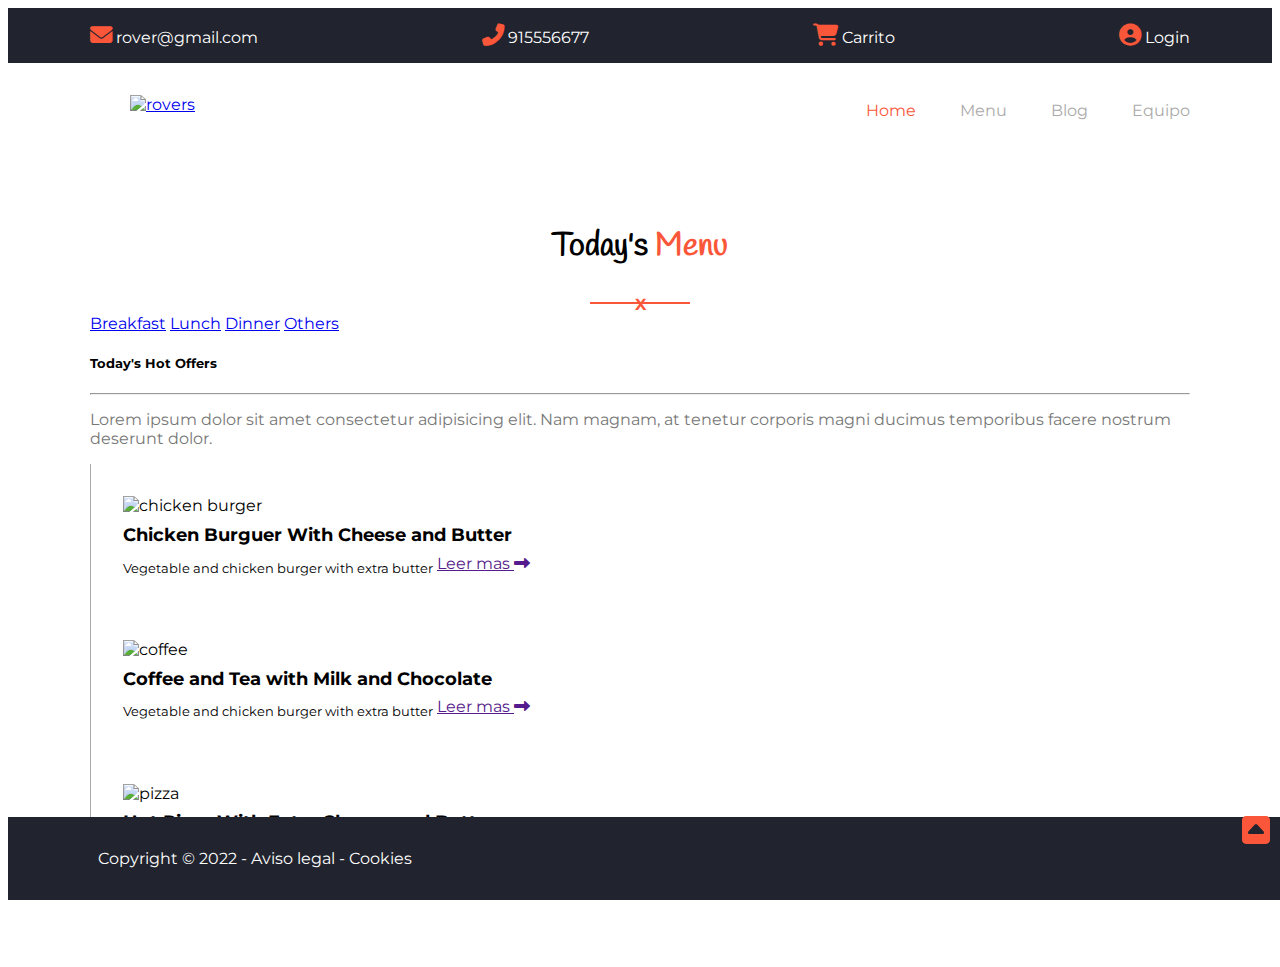
==== menu.html @ ae082ae6 "html de la pagina menu planteado. faltan estilos y recordar igualar todas las mayusculas y minuscula" ====
<!DOCTYPE html>
<html lang="es">

<head>
    <meta charset="UTF-8">
    <meta http-equiv="X-UA-Compatible" content="IE=edge">
    <meta name="viewport" content="width=device-width, initial-scale=1.0">
    <title>Hamburgueseria Rovers - Home</title>
    <link rel="stylesheet" href="./css/style_resuelto.css">
</head>

<body id="top">

    <div class="wrapper">
        <header>
            <div class="nav_top">
                <div class="container">
                    <div>
                        <a href="mailto:rovers@gmail.com" title="rover@gmail.com">
                            <i class="fa-solid fa-envelope"></i>
                            <span>rover@gmail.com</span>
                        </a>
                    </div>
                    <div>
                        <a href="tel:915556677" title="915556677">
                            <i class="fa-solid fa-phone-flip"></i>
                            <span>915556677</span>
                        </a>
                    </div>
                    <div>
                        <a href="#" title="Carrito">
                            <i class="fa-solid fa-shopping-cart"></i>
                            <span>Carrito</span>
                        </a>
                    </div>
                    <div>
                        <a href="#" title="Login">
                            <i class="fa-solid fa-user-circle"></i>
                            <span>Login</span>
                        </a>
                    </div>
                </div>
            </div>
            <nav>
                <div class="container">
                    <div>
                        <figure class="logo">
                            <a href="index.html">
                                <img src="./images/logo.jpg" alt="rovers">
                            </a>
                        </figure>
                        <div class="hamburguesa">
                            <div></div>
                            <div></div>
                            <div></div>
                        </div>
                    </div>
                    <ul class="menu">
                        <li><a href="index.html" class="activo">Home</a></li>
                        <li><a href="menu.html">Menu</a></li>
                        <li><a href="blog.html">Blog</a></li>
                        <li><a href="equipo.html">Equipo</a></li>
                    </ul>
                </div>
            </nav>
        </header>
        <main>

            <section id="menu">
                <div class="container">
                    <h2>Today's <span>Menu</span></h2>
                    <div class="underline">
                        <hr noshade="noshade">
                        <span>X</span>
                    </div>

                    <div class="grid_menu">
                        <nav>
                            <a href="#" class="active">Breakfast</a>
                            <a href="#">Lunch</a>
                            <a href="#">Dinner</a>
                            <a href="#">Others</a>
                        </nav>
                        <div>
                            <h5>Today's Hot Offers</h5>
                            <hr>
                            <p>Lorem ipsum dolor sit amet consectetur adipisicing elit. Nam magnam, at tenetur corporis
                                magni ducimus temporibus facere nostrum deserunt dolor.</p>
                        </div>
                        <article>
                            <div>
                                <img src="./images/t1.jpg" alt="chicken burger">
                                <h3>Chicken Burguer With Cheese and Butter</h3>
                                <sub>Vegetable and chicken burger with extra butter</sub>
                                <a href="" class="enlace_blogs">Leer mas <i
                                        class="fa-solid fa-long-arrow-alt-right"></i></a>
                            </div>
                        </article>
                        <article>
                            <div>
                                <img src="./images/t4.jpg" alt="coffee">
                                <h3>Coffee and Tea with Milk and Chocolate</h3>
                                <sub>Vegetable and chicken burger with extra butter</sub>
                                <a href="" class="enlace_blogs">Leer mas <i
                                        class="fa-solid fa-long-arrow-alt-right"></i></a>
                            </div>
                        </article>
                        <article>
                            <div>
                                <img src="./images/t3.jpg" alt="pizza">
                                <h3>Hot Pizza With Extra Cheese and Butter</h3>
                                <sub>Vegetable and chicken burger with extra butter</sub>
                                <a href="" class="enlace_blogs">Leer mas <i
                                        class="fa-solid fa-long-arrow-alt-right"></i></a>
                            </div>
                        </article>
                    </div>
                </div>
            </section>

        </main>
        <footer>
            <div class="container">
                <p>Copyright &copy 2022 - <a href="#">Aviso legal</a> - <a href="#">Cookies</a></p>
            </div>
        </footer>
        <div class="arriba">
            <a href="#top">
                <i class="fa-solid fa-square-caret-up"></i>
            </a>
        </div>

    </div>

</body>

</html>
---- css/style_resuelto.css ----
@import url(./reset.css);

/* Montserrat 400 y 700 Handlee */
/* fontawesome */
@import url(https://cdnjs.cloudflare.com/ajax/libs/font-awesome/6.1.1/css/all.min.css);

@import url('https://fonts.googleapis.com/css2?family=Handlee&family=Montserrat:wght@400;700&display=swap');

/* font-family: 'Handlee', cursive;
font-family: 'Montserrat', sans-serif; */

*{
    box-sizing: border-box;
}

img{
    width: 100%;
    height: auto;
    display: block;
}

html{
    /* Para generar un scroll animado con ancla */
    scroll-behavior: smooth;
}

:root{
    --fuentePrincipal:'Montserrat', sans-serif;
    --fuenteSecundaria:'Handlee', cursive;
    --colorPrincipal: #fa573a;
    --colorSecundario: #21242e;
    --fontSize: 1em;
    --anchoMaximo: 1100px;
    --marginGrid: 1em;
}

body{
    font-family: var(--fuentePrincipal);
    font-size: var(--fontSize);
}

.container{
    max-width: var(--anchoMaximo);
    margin: 0 auto;
    
}


/* INICIO HEADER----------------------------- */

header .nav_top{
    background-color: var(--colorSecundario);
    padding: var(--marginGrid);
}
header .nav_top .container{
    display: flex;
    justify-content: space-around;
}

header .nav_top a{
    color: var(--colorPrincipal);
    text-decoration: none;
}

header .nav_top a i{
    color: var(--colorPrincipal);
    font-size: 140%;
}

header .nav_top a span{
    color: white;
    display: none;
}

header nav{
    padding: var(--marginGrid);
}



header nav .logo{
    max-width: 100px;
    float:left
    
}



header nav .hamburguesa{
    float: right;
    cursor: pointer;
    width: 2em;
    
}

header nav .hamburguesa>div{
    border-bottom: solid 2px grey;
    
    margin-bottom: 0.625em; 
}


header nav .menu{
    clear:both;
    padding-top: 0.625;
    text-align: center;
}


header nav .menu a{ 
    display: block;
    text-decoration: none;
    padding: var(--marginGrid);
    color: #aaa;
    border-bottom: 1px solid #aaa; 
}


header nav .menu li:last-child a{
    border: 0px;
}

header nav .menu :is(.activo, a:hover){
    color: var(--colorPrincipal);
}

header nav:after{
    content: "";
    display: block;
    height: 0px;
    clear: both;
}

/* final header------------------------- */
footer{
    position: fixed;
    bottom: 0;
    width: 100%;
    background-color: var(--colorSecundario);
    color: white;
    padding: var(--marginGrid);
}

footer a{
    color: white;
    text-decoration: none;
}

footer a:hover{
    color: var(--colorPrincipal)
}

.arriba{
    position:fixed;
    bottom: 50px;
    right: 10px;
    font-size: 2em;
}

.arriba a{
    color: var(--colorPrincipal);
}


/* INICIO HERO */

.hero{
    background-image: url(../images/fondo.jpg);
    background-color: #999;
    background-blend-mode: multiply;
    height: 60vh;
    background-position: center center;
    background-size: cover;
    display: flex;
    
}

.hero .container{
    width: 95%;
    justify-content: center;
    display: flex;
    flex-direction: column;
}

.hero h1{
    font-family: var(--fuenteSecundaria);
    font-size: 230%;
    color: white;
}
.hero :is(h2, .container>div){
    margin: var(--marginGrid) 0;
}

.hero h2{
    color: var(--colorPrincipal);
    font-size: 125%;
    text-shadow: 2px 2px 2px 3px black;
}

.hero p{
    color: white;
    font-size: 115%;
}

.boton{
    display: inline-block;
    background-color: var(--colorPrincipal);
    padding: 1.15em;
    color: white;
    text-decoration: none;
    border: 1px solid var(--colorPrincipal)
}

.boton:hover{
    border: 1px solid var(--colorPrincipal);
    background-color: transparent;
}
.boton:hover i{
    transition: 0.5s;
    transform: translateX(5px);
}

.hero .social{
    width: 160px;
    display: flex;
    justify-content: space-between;
}

.hero .social a{
    color: white;
    text-decoration: none;
    font-size: 200%;
}


/* FINAL HERO */

/* INICIO OUR SERVICES */
section{
    padding:2.5em 0 4em 0
}

section h2{
    color: black;
    font-family: var(--fuenteSecundaria);
    font-size: 200%;
    text-align: center;
}
section h2 span{
    color: var(--colorPrincipal);
}

section .underline{
    position: relative;
    width: 100px;
    margin: 0 auto;
    font-weight: 700;
    color: var(--colorPrincipal);
    text-align: center;
}

section .underline hr{
    position: absolute;
    width: 100%;
    top:-1px;
    border-color: var(--colorPrincipal);
}
#ourservices .grid{
    display: grid;
    /* grid-template-columns */
    /* grid-template-rows */
    grid-template-columns:repeat(1fr);
    /* grid-template-columns: repeat(6, 1fr) 6 elementos repartidos en columnas de 1fr */
    /* GAP espacio entre columnas */
    gap: var(--marginGrid);
    padding: 0 var(--marginGrid);
}
section article{
    padding: calc(var(--marginGrid)*2) 0;
    border-bottom: 1px solid #aaa;
}
section article h3{
    font-weight: 700;
    margin: 0.5em 0;
    font-size: 110%;
}



section p{
    color: #777;
    line-height: 1.15em;
    margin-bottom: var(--marginGrid);
}

#ourservices article>div i{
    border: 1px solid var(--colorPrincipal);
    color: var(--colorPrincipal);
    font-size: 150%;
    padding: 0.5em
}

.fa-truck{
    transform: rotateY(180deg);
}

.enlace{
    text-decoration: none;
    color: var(--colorPrincipal);
    font-weight: 700;
}
/* FINAL OUR SERVICES */

/* --------------------------------------------------------INICIO OUR BLOGS */

    #ourblogs .underline{
        margin-bottom: var(--marginGrid);
    }

    #ourblogs .flex{
        display: flex;
        flex-direction: row;
    }
    
    .blogs{
        margin: var(--marginGrid);
    }

    #ourblogs .blogs .blogs_img{
        position: relative;
    }

    #ourblogs .blogs .blogs_img>div{
        position: absolute;
        background-color: rgba(250, 87, 58, 0.80);
        width: 60px;
        height: 60px;
        color: white;
        top: 0;
        left: 0;
        font-weight: bold;
        line-height: 1.5em;
        
        
    }




/* -------------------------------------------------------FINAL OUR BLOGS */


/* MEDIAQUERYS ------------------------------ */
/* breakpoint 768px */
@media(min-width: 48em){
    header .nav_top a span{
        display: inline-block;
    }

    header .nav_top .container{
        justify-content: space-between;
    }
    #ourservices .grid{
        grid-template-columns: repeat(2, 1fr);
    }

    #ourservices .grid article:last-child{
        grid-column: 1/3;
    }

    section article{
        padding: calc(var(--marginGrid)*2);
        border-bottom: 0px;
        border-left: 1px solid #aaa;
    }
}
    /* breakpoint 1004px */
@media(min-width: 62.750em){
    header nav .hamburguesa{
        display: none;
    }
    header nav .menu{
        float: right;
        padding-top: 0;
        clear: none;
    }

    header nav .menu li{
        display: inline-block;
    }

    header nav .menu a{
        border: 0px;
        padding: 0.4em 0em 0.4em 2.5em;
        
    }

    #ourservices .grid{
        grid-template-columns: repeat(3, 1fr);
    }

    #ourservices .grid article:last-child{
        grid-column: 3/4;
    }
}
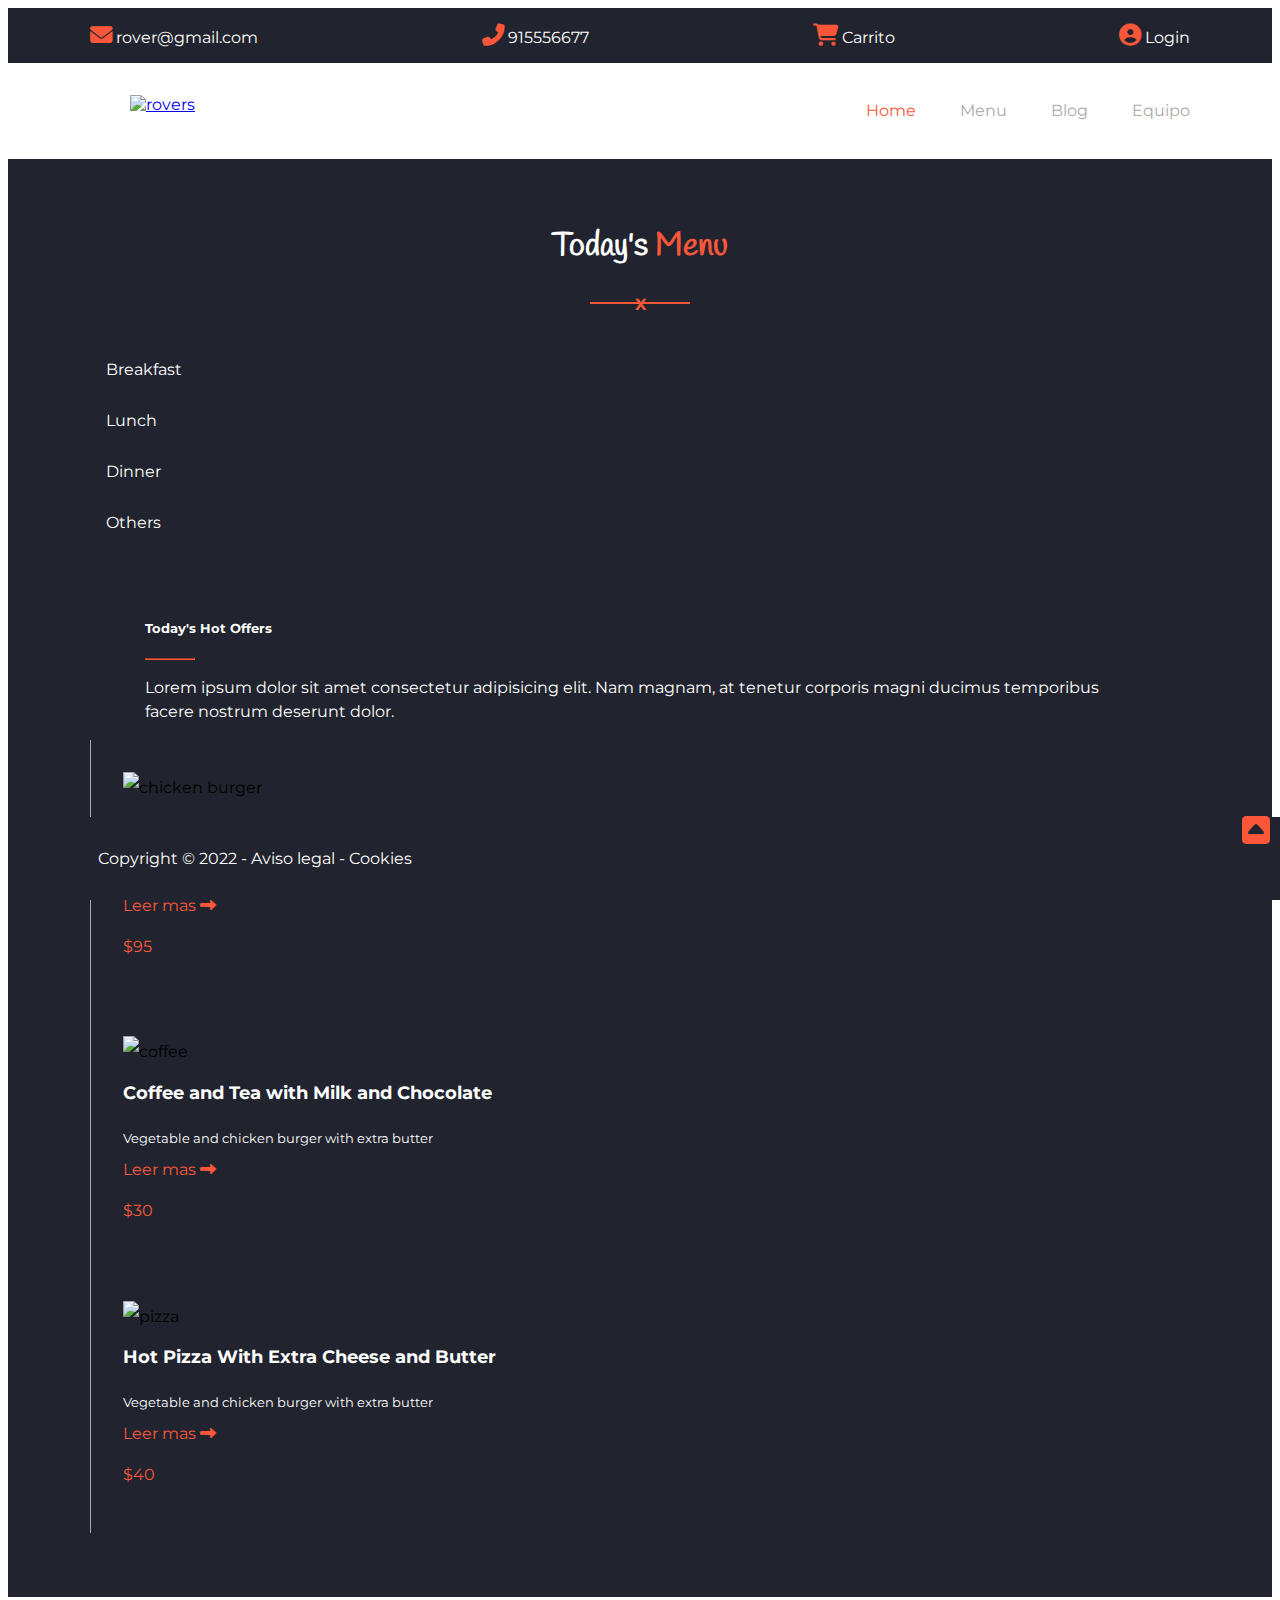
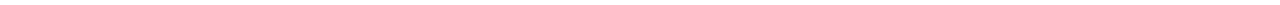
==== commit cf06afad: "nav de menu hecho, articulos hechos, estilos de fuente metidos. Falta hacer el responsive y cuadrar " ====
--- a/menu.html
+++ b/menu.html
@@ -66,7 +66,7 @@
         </header>
         <main>
 
-            <section id="menu">
+            <section id="todaysmenu">
                 <div class="container">
                     <h2>Today's <span>Menu</span></h2>
                     <div class="underline">
@@ -76,44 +76,49 @@
 
                     <div class="grid_menu">
                         <nav>
-                            <a href="#" class="active">Breakfast</a>
+                            <a href="#">Breakfast</a>
                             <a href="#">Lunch</a>
                             <a href="#">Dinner</a>
                             <a href="#">Others</a>
                         </nav>
-                        <div>
+                        <div class="offers">
                             <h5>Today's Hot Offers</h5>
                             <hr>
                             <p>Lorem ipsum dolor sit amet consectetur adipisicing elit. Nam magnam, at tenetur corporis
                                 magni ducimus temporibus facere nostrum deserunt dolor.</p>
                         </div>
-                        <article>
-                            <div>
-                                <img src="./images/t1.jpg" alt="chicken burger">
-                                <h3>Chicken Burguer With Cheese and Butter</h3>
-                                <sub>Vegetable and chicken burger with extra butter</sub>
-                                <a href="" class="enlace_blogs">Leer mas <i
-                                        class="fa-solid fa-long-arrow-alt-right"></i></a>
-                            </div>
-                        </article>
-                        <article>
-                            <div>
-                                <img src="./images/t4.jpg" alt="coffee">
-                                <h3>Coffee and Tea with Milk and Chocolate</h3>
-                                <sub>Vegetable and chicken burger with extra butter</sub>
-                                <a href="" class="enlace_blogs">Leer mas <i
-                                        class="fa-solid fa-long-arrow-alt-right"></i></a>
-                            </div>
-                        </article>
-                        <article>
-                            <div>
-                                <img src="./images/t3.jpg" alt="pizza">
-                                <h3>Hot Pizza With Extra Cheese and Butter</h3>
-                                <sub>Vegetable and chicken burger with extra butter</sub>
-                                <a href="" class="enlace_blogs">Leer mas <i
-                                        class="fa-solid fa-long-arrow-alt-right"></i></a>
-                            </div>
-                        </article>
+                        <div>
+                            <article>
+                                <div>
+                                    <img src="./images/t1.jpg" alt="chicken burger">
+                                    <h3>Chicken Burguer With Cheese and Butter</h3>
+                                    <sub>Vegetable and chicken burger with extra butter</sub>
+                                    <a href="" class="enlace_blogs">Leer mas <i
+                                            class="fa-solid fa-long-arrow-alt-right"></i></a>
+                                    <p>$95</p>
+                                </div>
+                            </article>
+                            <article>
+                                <div>
+                                    <img src="./images/t4.jpg" alt="coffee">
+                                    <h3>Coffee and Tea with Milk and Chocolate</h3>
+                                    <sub>Vegetable and chicken burger with extra butter</sub>
+                                    <a href="" class="enlace_blogs">Leer mas <i
+                                            class="fa-solid fa-long-arrow-alt-right"></i></a>
+                                    <p>$30</p>
+                                </div>
+                            </article>
+                            <article>
+                                <div>
+                                    <img src="./images/t3.jpg" alt="pizza">
+                                    <h3>Hot Pizza With Extra Cheese and Butter</h3>
+                                    <sub>Vegetable and chicken burger with extra butter</sub>
+                                    <a href="" class="enlace_blogs">Leer mas <i
+                                            class="fa-solid fa-long-arrow-alt-right"></i></a>
+                                    <p>$40</p>
+                                </div>
+                            </article>
+                        </div>
                     </div>
                 </div>
             </section>
--- a/css/style_resuelto.css
+++ b/css/style_resuelto.css
@@ -76,15 +76,11 @@
     padding: var(--marginGrid);
 }
 
-
-
 header nav .logo{
     max-width: 100px;
     float:left
     
 }
-
-
 
 header nav .hamburguesa{
     float: right;
@@ -99,14 +95,12 @@
     margin-bottom: 0.625em; 
 }
 
-
 header nav .menu{
     clear:both;
     padding-top: 0.625;
     text-align: center;
 }
 
-
 header nav .menu a{ 
     display: block;
     text-decoration: none;
@@ -114,7 +108,6 @@
     color: #aaa;
     border-bottom: 1px solid #aaa; 
 }
-
 
 header nav .menu li:last-child a{
     border: 0px;
@@ -132,6 +125,7 @@
 }
 
 /* final header------------------------- */
+
 footer{
     position: fixed;
     bottom: 0;
@@ -160,7 +154,6 @@
 .arriba a{
     color: var(--colorPrincipal);
 }
-
 
 /* INICIO HERO */
 
@@ -187,6 +180,7 @@
     font-size: 230%;
     color: white;
 }
+
 .hero :is(h2, .container>div){
     margin: var(--marginGrid) 0;
 }
@@ -215,6 +209,7 @@
     border: 1px solid var(--colorPrincipal);
     background-color: transparent;
 }
+
 .boton:hover i{
     transition: 0.5s;
     transform: translateX(5px);
@@ -236,6 +231,7 @@
 /* FINAL HERO */
 
 /* INICIO OUR SERVICES */
+
 section{
     padding:2.5em 0 4em 0
 }
@@ -246,6 +242,7 @@
     font-size: 200%;
     text-align: center;
 }
+
 section h2 span{
     color: var(--colorPrincipal);
 }
@@ -265,6 +262,7 @@
     top:-1px;
     border-color: var(--colorPrincipal);
 }
+
 #ourservices .grid{
     display: grid;
     /* grid-template-columns */
@@ -275,18 +273,18 @@
     gap: var(--marginGrid);
     padding: 0 var(--marginGrid);
 }
+
 section article{
     padding: calc(var(--marginGrid)*2) 0;
     border-bottom: 1px solid #aaa;
 }
+
 section article h3{
     font-weight: 700;
     margin: 0.5em 0;
     font-size: 110%;
 }
 
-
-
 section p{
     color: #777;
     line-height: 1.15em;
@@ -320,10 +318,14 @@
     #ourblogs .flex{
         display: flex;
         flex-direction: row;
+        flex-wrap: wrap;
+        justify-content: space-between;
+        
     }
     
     .blogs{
         margin: var(--marginGrid);
+        width: calc(50% - 2*var(--marginGrid))
     }
 
     #ourblogs .blogs .blogs_img{
@@ -340,15 +342,127 @@
         left: 0;
         font-weight: bold;
         line-height: 1.5em;
+        display:flex;
+        justify-content: center;
+        align-items: center;
+        text-align: center;
         
+    }
+
+    .container_blogs{
+        width: 95%;
+        margin: 0 auto;
+        padding: 1em;
+    }
+
+    #ourblogs h3{
+        font-weight: bold;
+        padding-top: var(--marginGrid);
+    }
+
+    #ourblogs h4{
+        color: var(--colorPrincipal);
+        font-size: 0.8em;
+        font-weight: bold;
+        padding: var(--marginGrid) 0;
+    }
+    
+    #ourblogs .container_blogs>a{
+        text-decoration: none;
+        color: var(--colorPrincipal);
+        font-weight: bold;
+        font-size: 0.8em;
         
     }
 
-
-
+    #ourblogs .container_blogs>a:hover i{
+        transform: translateX(5px); 
+        transition: 0.3s;
+    }
 
 /* -------------------------------------------------------FINAL OUR BLOGS */
 
+/* ----------------------------------------------------------INICIO TODAY´S MENU */
+
+#todaysmenu{
+    background-color: var(--colorSecundario);
+}
+
+#todaysmenu .container h2{
+    color: white;
+}
+
+#todaysmenu .container .grid_menu{
+    padding-top: 30px;
+}
+
+
+#todaysmenu .container .grid_menu>nav>a{
+    display: block;
+    text-decoration: none;
+    color: white;
+    padding: var(--marginGrid);    
+}
+
+#todaysmenu .container .grid_menu>nav>a:hover{
+   background-color: var(--colorPrincipal);
+   border-radius: 5px; 
+}
+
+#todaysmenu h5{
+    color: white;
+    padding-top: 50px;
+    font-weight: bold;
+}
+
+#todaysmenu article{
+    line-height: 2em
+}
+
+#todaysmenu article p{
+    color: var(--colorPrincipal);
+}
+
+
+#todaysmenu .offers{
+    margin: 0 auto;
+    width: 90%;
+}
+
+#todaysmenu .offers hr{
+    border-color: var(--colorPrincipal);
+    width: 50px;
+    margin-left: 0;
+}
+
+#todaysmenu .offers p{
+    line-height: 1.5em;
+    color: white;
+}
+
+#todaysmenu article a{
+    display: block;
+    text-decoration: none;
+    color: var(--colorPrincipal);
+}
+
+#todaysmenu article a:hover i{
+    transform: translateX(5px); 
+        transition: 0.3s;
+
+}
+
+#todaysmenu article h3{
+    color: white;
+}
+
+#todaysmenu sub{
+    color: white;
+}
+
+
+
+/* ---------------------------------------------------------FINAL TODAYS MENU */
 
 /* MEDIAQUERYS ------------------------------ */
 /* breakpoint 768px */
@@ -373,7 +487,17 @@
         border-bottom: 0px;
         border-left: 1px solid #aaa;
     }
-}
+
+    #ourblogs .flex{
+        flex-wrap: nowrap;
+       
+        
+    }
+
+}
+
+
+
     /* breakpoint 1004px */
 @media(min-width: 62.750em){
     header nav .hamburguesa{
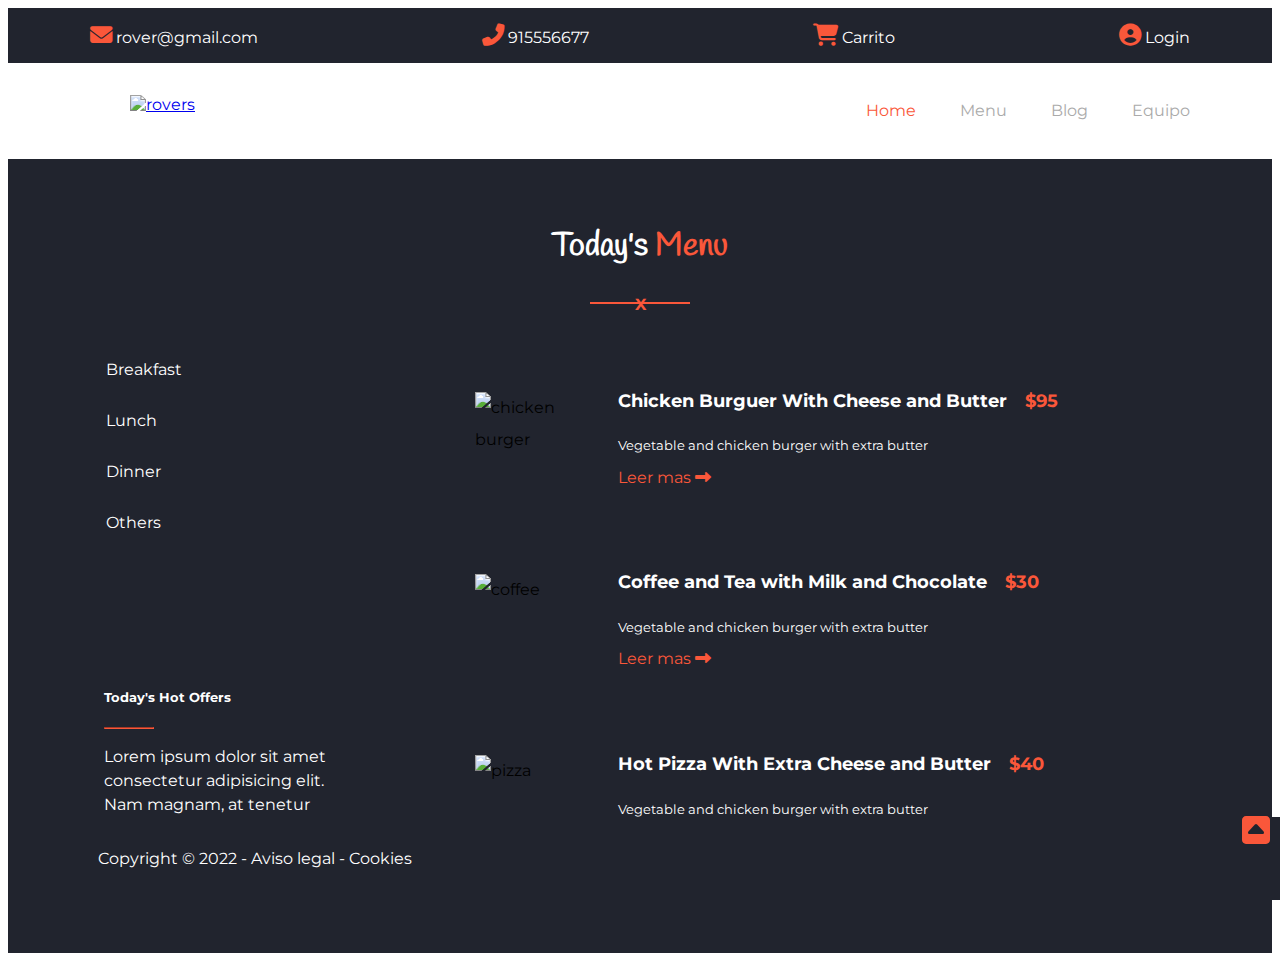
==== commit 2bb17cc2: "Merge branch 'feature/menu' into develop" ====
--- a/menu.html
+++ b/menu.html
@@ -87,35 +87,39 @@
                             <p>Lorem ipsum dolor sit amet consectetur adipisicing elit. Nam magnam, at tenetur corporis
                                 magni ducimus temporibus facere nostrum deserunt dolor.</p>
                         </div>
-                        <div>
+                        <div class="container_art">
                             <article>
                                 <div>
                                     <img src="./images/t1.jpg" alt="chicken burger">
-                                    <h3>Chicken Burguer With Cheese and Butter</h3>
-                                    <sub>Vegetable and chicken burger with extra butter</sub>
-                                    <a href="" class="enlace_blogs">Leer mas <i
-                                            class="fa-solid fa-long-arrow-alt-right"></i></a>
-                                    <p>$95</p>
+                                    <div>
+                                        <h3>Chicken Burguer With Cheese and Butter<span>$95</span></h3>
+                                        <sub>Vegetable and chicken burger with extra butter</sub>
+                                        <a href="" class="enlace_blogs">Leer mas <i
+                                                class="fa-solid fa-long-arrow-alt-right"></i></a>
+                                    </div>
                                 </div>
                             </article>
                             <article>
                                 <div>
                                     <img src="./images/t4.jpg" alt="coffee">
-                                    <h3>Coffee and Tea with Milk and Chocolate</h3>
-                                    <sub>Vegetable and chicken burger with extra butter</sub>
-                                    <a href="" class="enlace_blogs">Leer mas <i
-                                            class="fa-solid fa-long-arrow-alt-right"></i></a>
-                                    <p>$30</p>
+                                    <div>
+                                        <h3>Coffee and Tea with Milk and Chocolate<span>$30</span></h3>
+                                        <sub>Vegetable and chicken burger with extra butter</sub>
+                                        <a href="" class="enlace_blogs">Leer mas <i
+                                                class="fa-solid fa-long-arrow-alt-right"></i></a>
+                                    </div>
                                 </div>
                             </article>
                             <article>
                                 <div>
                                     <img src="./images/t3.jpg" alt="pizza">
-                                    <h3>Hot Pizza With Extra Cheese and Butter</h3>
-                                    <sub>Vegetable and chicken burger with extra butter</sub>
-                                    <a href="" class="enlace_blogs">Leer mas <i
-                                            class="fa-solid fa-long-arrow-alt-right"></i></a>
-                                    <p>$40</p>
+                                    <div>
+                                        <h3>Hot Pizza With Extra Cheese and Butter<span>$40</span></h3>
+                                        <sub>Vegetable and chicken burger with extra butter</sub>
+                                        <a href="" class="enlace_blogs">Leer mas <i
+                                                class="fa-solid fa-long-arrow-alt-right"></i></a>
+
+                                    </div>
                                 </div>
                             </article>
                         </div>
--- a/css/style_resuelto.css
+++ b/css/style_resuelto.css
@@ -416,11 +416,14 @@
 }
 
 #todaysmenu article{
-    line-height: 2em
-}
-
-#todaysmenu article p{
-    color: var(--colorPrincipal);
+    line-height: 2em;
+    border:none
+
+}
+
+#todaysmenu article span{
+    color: var(--colorPrincipal);
+    padding: 0 var(--marginGrid);
 }
 
 
@@ -448,8 +451,7 @@
 
 #todaysmenu article a:hover i{
     transform: translateX(5px); 
-        transition: 0.3s;
-
+    transition: 0.3s;
 }
 
 #todaysmenu article h3{
@@ -459,6 +461,14 @@
 #todaysmenu sub{
     color: white;
 }
+
+#todaysmenu .container_art{
+    width: 85%;
+    margin: 0 auto;
+}
+
+
+
 
 
 
@@ -489,12 +499,10 @@
     }
 
     #ourblogs .flex{
-        flex-wrap: nowrap;
-       
-        
-    }
-
-}
+        flex-wrap: nowrap;  
+    }
+
+
 
 
 
@@ -526,4 +534,32 @@
     #ourservices .grid article:last-child{
         grid-column: 3/4;
     }
+
+    
+    #todaysmenu .container .grid_menu{
+        display: grid;
+        grid-template-columns: 25% 75%;
+        grid-template-rows: 50% 50%;
+    }
+
+    #todaysmenu .offers{
+        grid-row: 2/3;
+        
+    }
+
+    .container_art{
+        grid-row: 1/3;
+    }
+
+    #todaysmenu article>div{
+        display: flex;
+        
+
+    }
+    
+    #todaysmenu .container_art img{
+        width: 25%;
+        padding: var(--marginGrid);
+    }
+}
 }